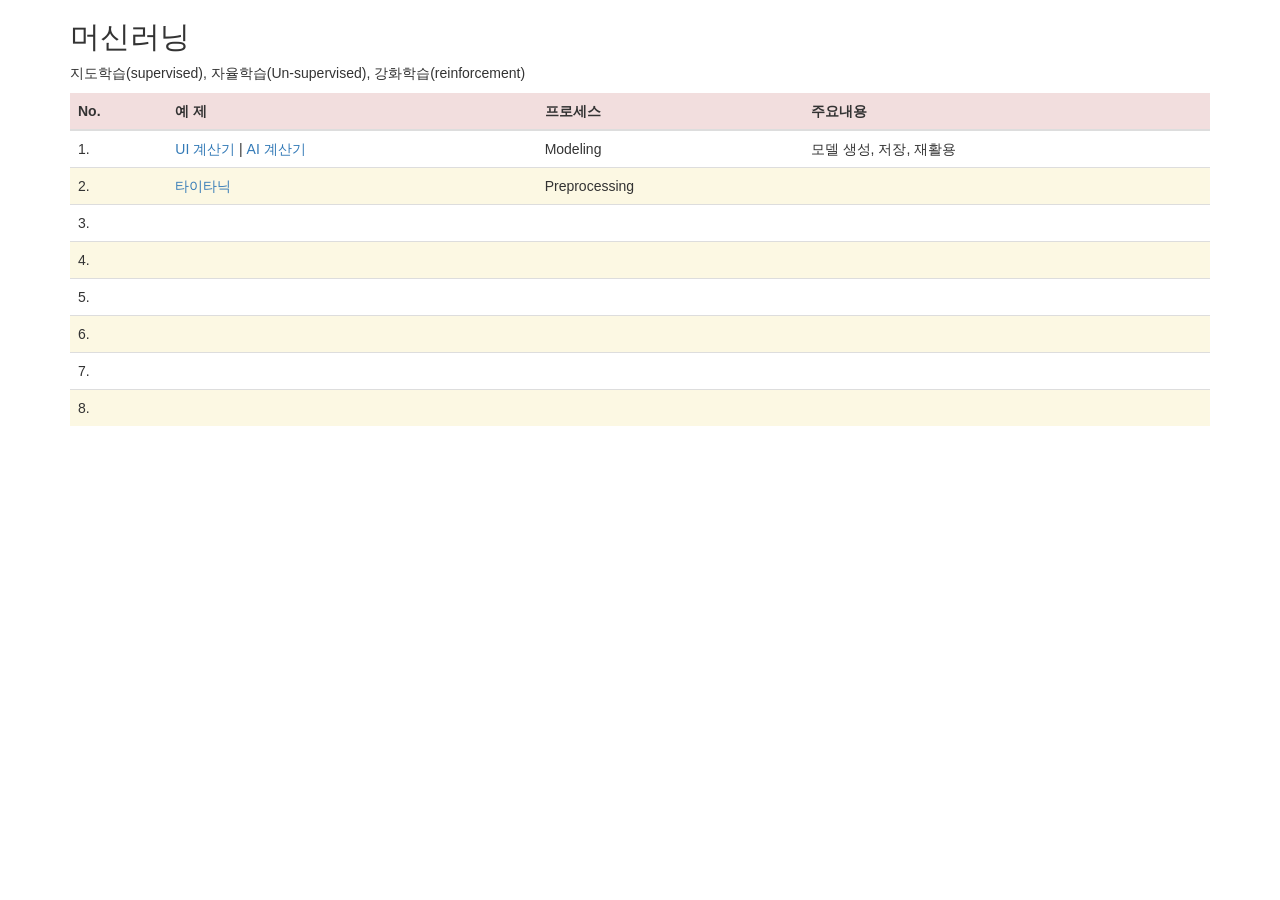
==== templates/index.html @ 149ac206 "first commit" ====
<!DOCTYPE html>
<html lang="en">
<head>
    <meta charset="UTF-8">
    <title>Title</title>
</head>
<body>
<!DOCTYPE html>
<html lang="en">
<head><title>Bootstrap Example</title>
    <meta charset="utf-8">
    <meta name="viewport" content="width=device-width, initial-scale=1">
    <link rel="stylesheet" href="https://maxcdn.bootstrapcdn.com/bootstrap/3.4.0/css/bootstrap.min.css">
    <script src="https://ajax.googleapis.com/ajax/libs/jquery/3.4.0/jquery.min.js"></script>
    <script src="https://maxcdn.bootstrapcdn.com/bootstrap/3.4.0/js/bootstrap.min.js"></script>
</head>
<body>
<div class="container"><h2>머신러닝</h2>
    <p>지도학습(supervised), 자율학습(Un-supervised), 강화학습(reinforcement)</p>
    <table class="table">
        <thead>
        <tr class="danger">
            <th>No.</th>
            <th>예 제</th>
            <th>프로세스</th>
            <th>주요내용</th>
        </tr>
        </thead>
        <tbody>
        <tr>
            <td>1.</td>
            <td><a href="/move/ui_calc">UI 계산기</a> | <a href="/move/ai_calc">AI 계산기</a></td>
            <td>Modeling</td>
            <td>모델 생성, 저장, 재활용</td>
        </tr>
        <tr class="warning">
            <td>2.</td>
            <td><a href="/move/titanic">타이타닉 </a></td>
            <td>Preprocessing</td>
            <td></td>
        </tr>
        <tr>
            <td>3.</td>
            <td><a href="/move/gradient_descent"></a></td>
            <td></td>
            <td></td>
        </tr>
        <tr class="warning">
            <td>4.</td>
            <td><a href="/move/kospi"> </a></td>
            <td></td>
            <td></td>
        </tr>
        <tr>
            <td>5.</td>
            <td><a href="/move/iris">  </a></td>
            <td></td>
            <td></td>
        </tr>
        <tr class="warning">
            <td>6.</td>
            <td><a href="/move/cabbage"> </a></td>
            <td></td>
            <td></td>
        </tr>
        <tr>
            <td>7.</td>
            <td><a href="/move/stock_ticker">  </a></td>
            <td></td>
            <td></td>
        </tr>
        <tr class="warning">
            <td>8.</td>
            <td><a href="/move/bitcoin">  </a></td>
            <td></td>
            <td></td>
        </tr>
        </tbody>
    </table>
</div>
</body>
</html>
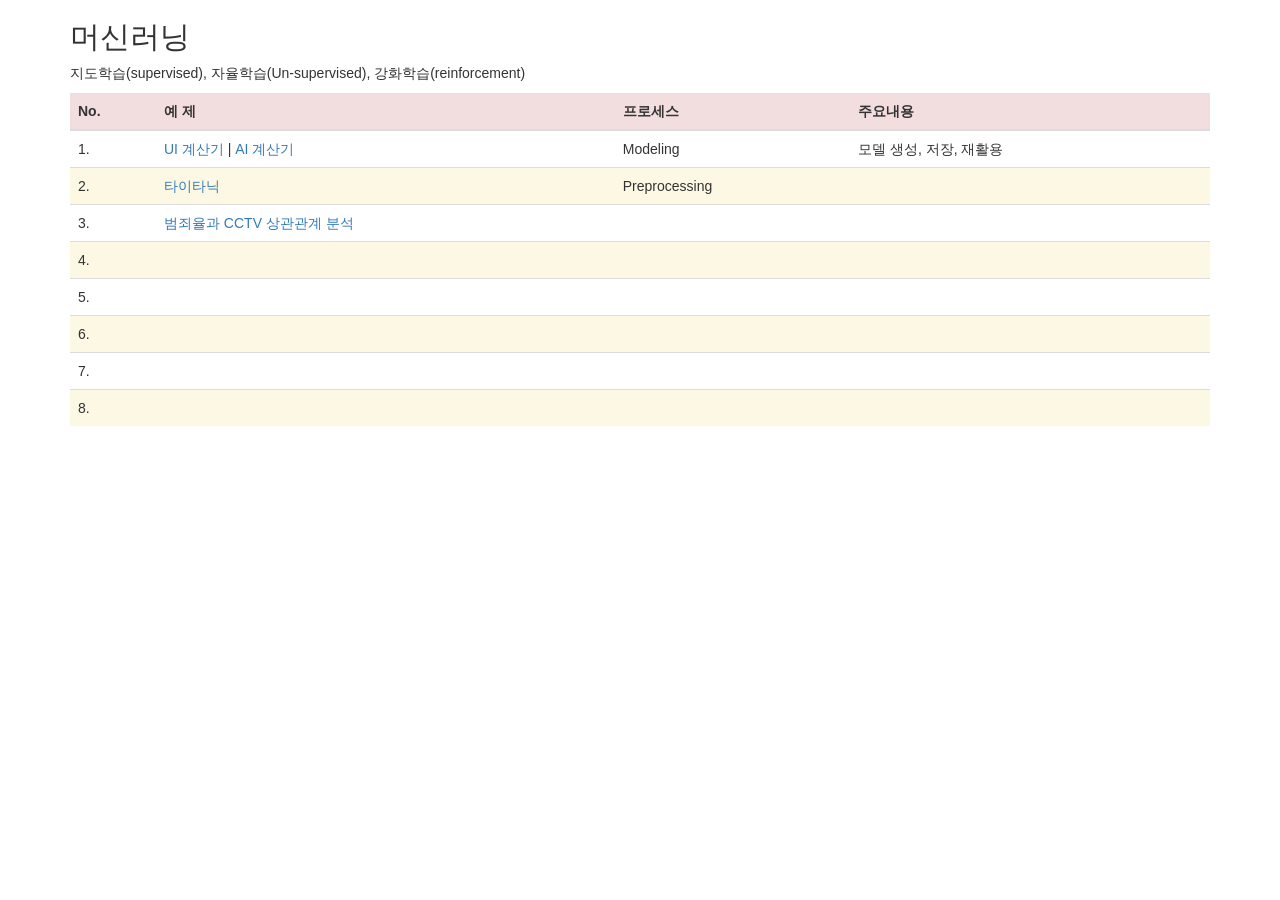
==== commit deed408e: "2019-06-15" ====
--- a/templates/index.html
+++ b/templates/index.html
@@ -41,7 +41,7 @@
         </tr>
         <tr>
             <td>3.</td>
-            <td><a href="/move/gradient_descent"></a></td>
+            <td><a href="">범죄율과 CCTV 상관관계 분석</a></td>
             <td></td>
             <td></td>
         </tr>
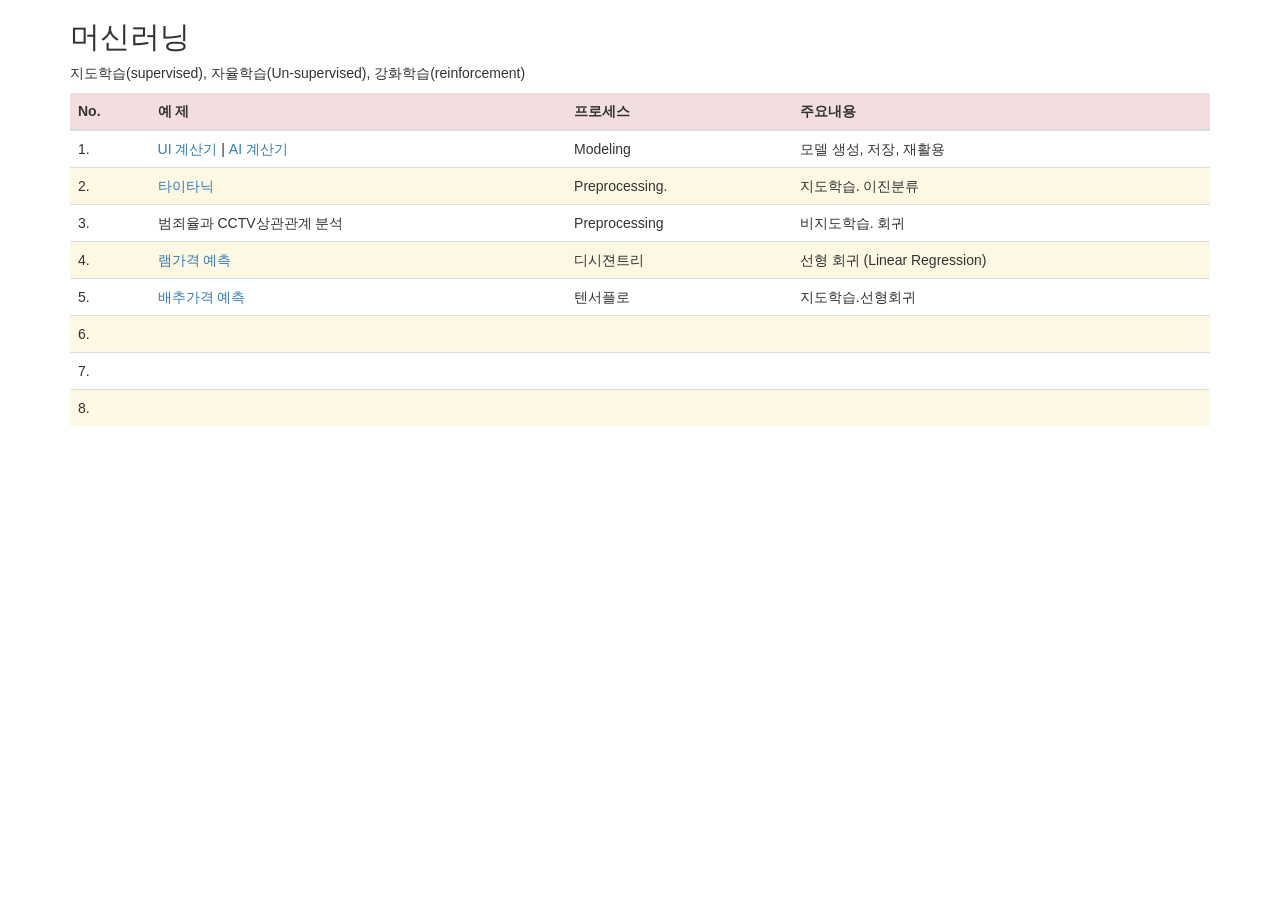
==== commit 109e6a5e: "no message" ====
--- a/templates/index.html
+++ b/templates/index.html
@@ -1,10 +1,3 @@
-<!DOCTYPE html>
-<html lang="en">
-<head>
-    <meta charset="UTF-8">
-    <title>Title</title>
-</head>
-<body>
 <!DOCTYPE html>
 <html lang="en">
 <head><title>Bootstrap Example</title>
@@ -36,42 +29,42 @@
         <tr class="warning">
             <td>2.</td>
             <td><a href="/move/titanic">타이타닉 </a></td>
-            <td>Preprocessing</td>
-            <td></td>
+            <td>Preprocessing.  </td>
+            <td>지도학습. 이진분류</td>
         </tr>
         <tr>
             <td>3.</td>
-            <td><a href="">범죄율과 CCTV 상관관계 분석</a></td>
-            <td></td>
-            <td></td>
+            <td><a href=""></a>범죄율과 CCTV상관관계 분석</td>
+            <td>Preprocessing</td>
+            <td>비지도학습. 회귀</td>
         </tr>
         <tr class="warning">
             <td>4.</td>
-            <td><a href="/move/kospi"> </a></td>
-            <td></td>
-            <td></td>
+            <td><a href="">램가격 예측 </a></td>
+            <td>디시젼트리</td>
+            <td>선형 회귀 (Linear Regression) </td>
         </tr>
         <tr>
             <td>5.</td>
-            <td><a href="/move/iris">  </a></td>
-            <td></td>
-            <td></td>
+            <td><a href="/cabbage">배추가격 예측 </a></td>
+            <td>텐서플로</td>
+            <td>지도학습.선형회귀</td>
         </tr>
         <tr class="warning">
             <td>6.</td>
-            <td><a href="/move/cabbage"> </a></td>
+            <td><a href=""> </a></td>
             <td></td>
             <td></td>
         </tr>
         <tr>
             <td>7.</td>
-            <td><a href="/move/stock_ticker">  </a></td>
+            <td><a href="">  </a></td>
             <td></td>
             <td></td>
         </tr>
         <tr class="warning">
             <td>8.</td>
-            <td><a href="/move/bitcoin">  </a></td>
+            <td><a href="">  </a></td>
             <td></td>
             <td></td>
         </tr>
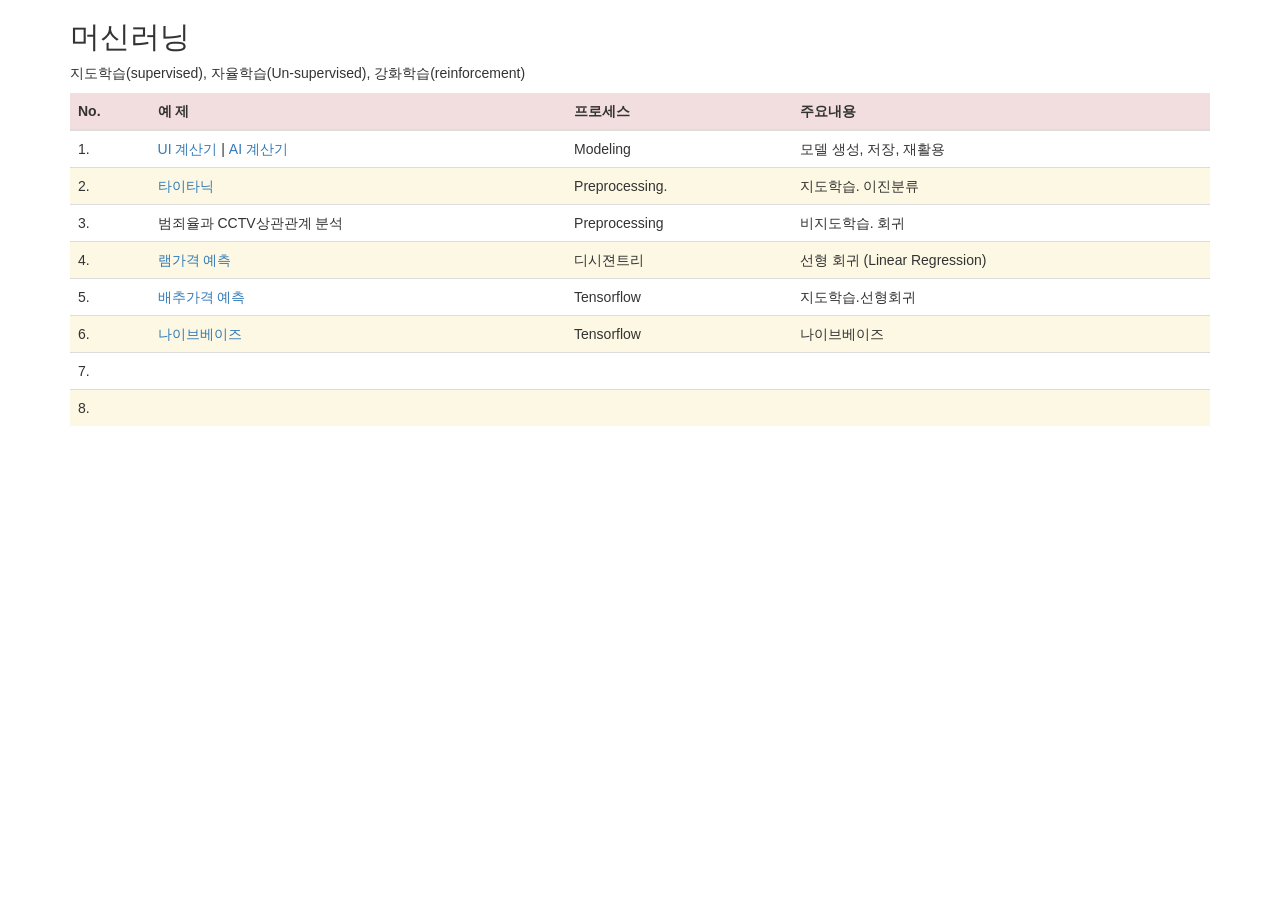
==== commit 00b15f95: "temp" ====
--- a/templates/index.html
+++ b/templates/index.html
@@ -46,15 +46,15 @@
         </tr>
         <tr>
             <td>5.</td>
-            <td><a href="/cabbage">배추가격 예측 </a></td>
-            <td>텐서플로</td>
+            <td><a href="/move/cabbage">배추가격 예측 </a></td>
+            <td>Tensorflow</td>
             <td>지도학습.선형회귀</td>
         </tr>
         <tr class="warning">
             <td>6.</td>
-            <td><a href=""> </a></td>
-            <td></td>
-            <td></td>
+            <td><a href="">나이브베이즈 </a></td>
+            <td>Tensorflow</td>
+            <td>나이브베이즈</td>
         </tr>
         <tr>
             <td>7.</td>
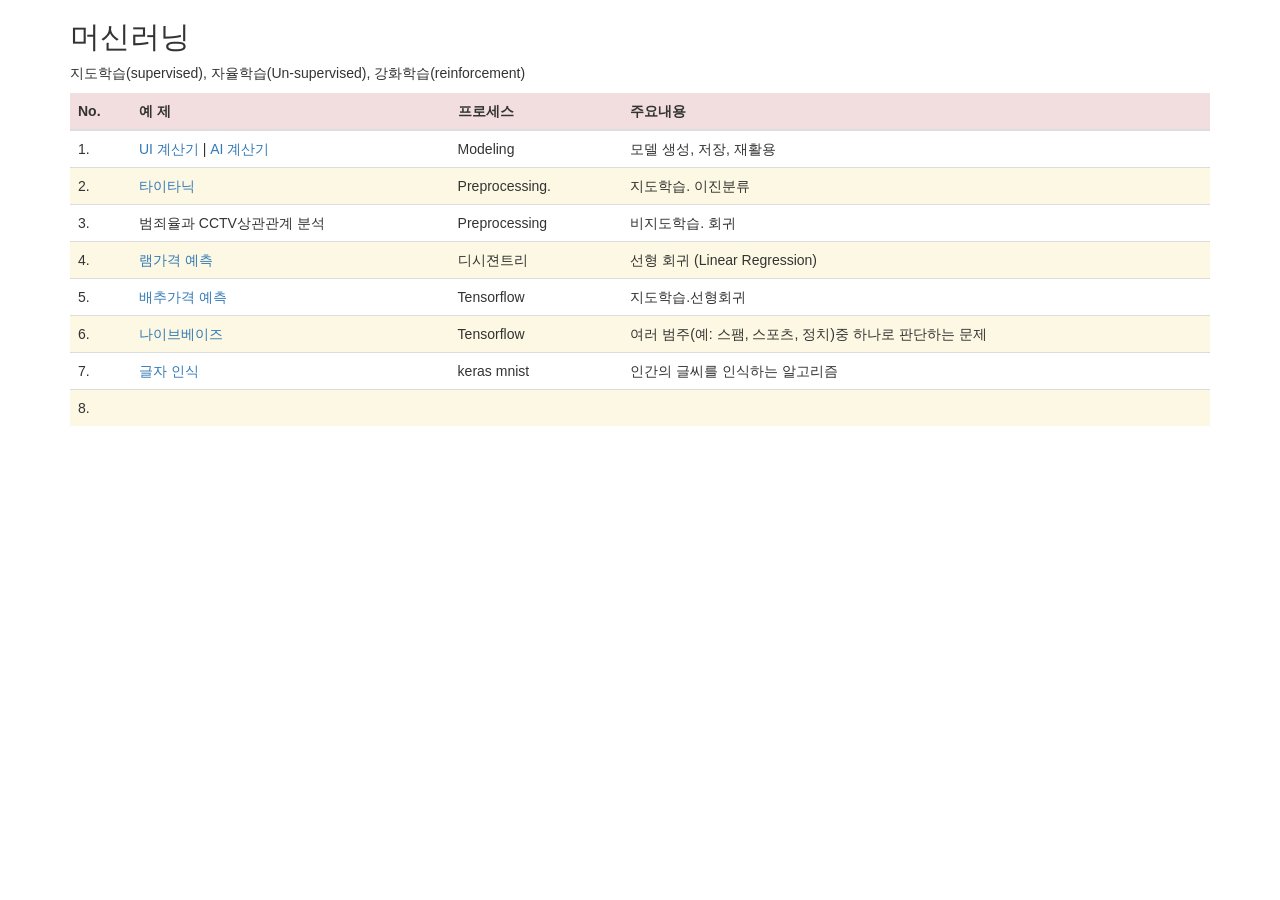
==== commit 0d89fcb5: "keras 까지 글자인식" ====
--- a/templates/index.html
+++ b/templates/index.html
@@ -54,13 +54,13 @@
             <td>6.</td>
             <td><a href="">나이브베이즈 </a></td>
             <td>Tensorflow</td>
-            <td>나이브베이즈</td>
+            <td>여러 범주(예: 스팸, 스포츠, 정치)중 하나로 판단하는 문제</td>
         </tr>
         <tr>
             <td>7.</td>
-            <td><a href="">  </a></td>
-            <td></td>
-            <td></td>
+            <td><a href=""> 글자 인식 </a></td>
+            <td>keras mnist</td>
+            <td>인간의 글씨를 인식하는 알고리즘</td>
         </tr>
         <tr class="warning">
             <td>8.</td>
